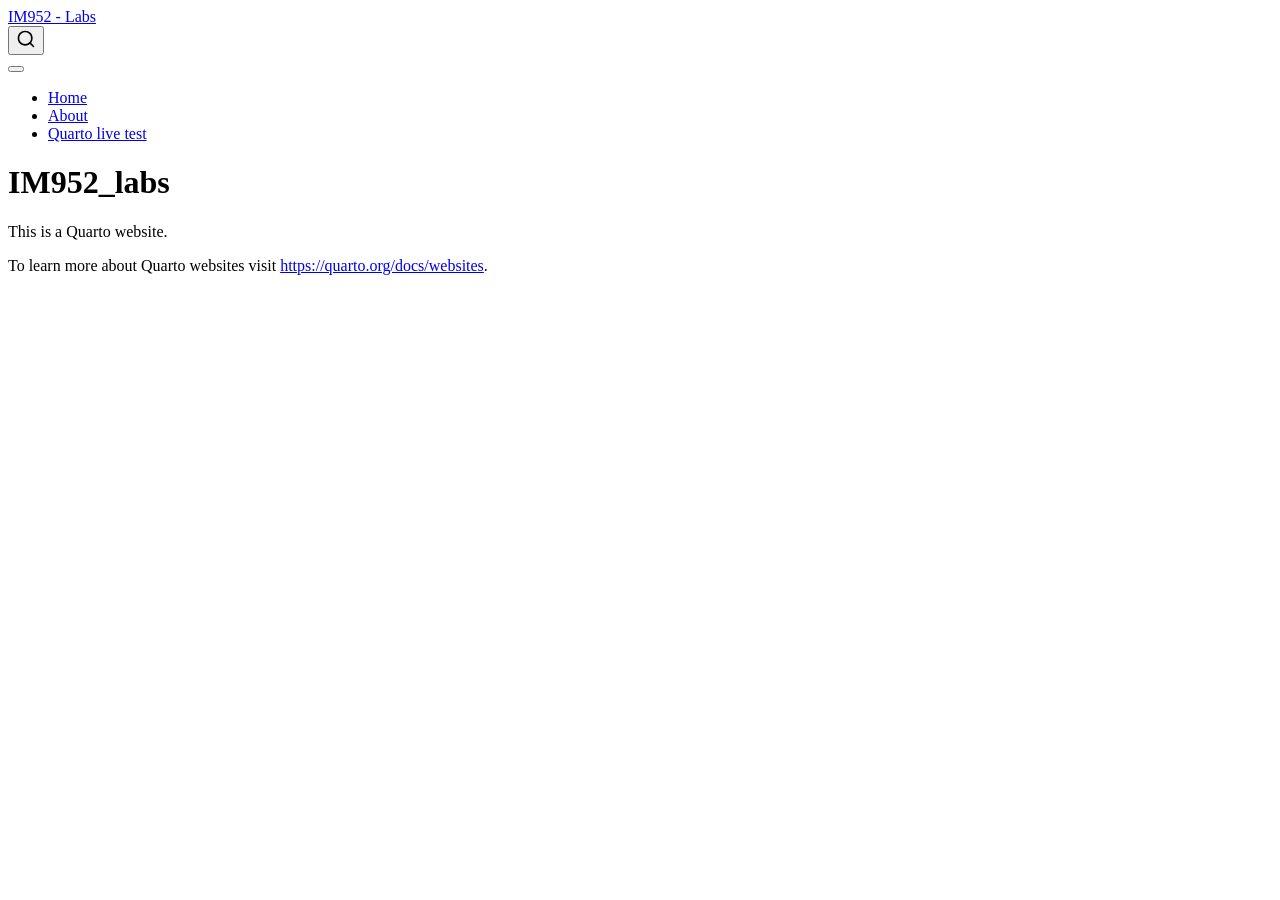
==== index.html @ 878ea652 "Built site for gh-pages" ====
<!DOCTYPE html>
<html xmlns="http://www.w3.org/1999/xhtml" lang="en" xml:lang="en"><head>

<meta charset="utf-8">
<meta name="generator" content="quarto-1.9.37">

<meta name="viewport" content="width=device-width, initial-scale=1.0, user-scalable=yes">


<title>IM952_labs – IM952 - Labs</title>
<style>
/* Default styles provided by pandoc.
** See https://pandoc.org/MANUAL.html#variables-for-html for config info.
*/
code{white-space: pre-wrap;}
span.smallcaps{font-variant: small-caps;}
div.columns{display: flex; gap: min(4vw, 1.5em);}
div.column{flex: auto; overflow-x: auto;}
div.hanging-indent{margin-left: 1.5em; text-indent: -1.5em;}
ul.task-list{list-style: none;}
ul.task-list li input[type="checkbox"] {
  width: 0.8em;
  margin: 0 0.8em 0.2em -1em; /* quarto-specific, see https://github.com/quarto-dev/quarto-cli/issues/4556 */ 
  vertical-align: middle;
}
</style>


<script src="site_libs/quarto-nav/quarto-nav.js"></script>
<script src="site_libs/quarto-nav/headroom.min.js"></script>
<script src="site_libs/clipboard/clipboard.min.js"></script>
<script src="site_libs/quarto-search/autocomplete.umd.js"></script>
<script src="site_libs/quarto-search/fuse.min.js"></script>
<script src="site_libs/quarto-search/quarto-search.js"></script>
<meta name="quarto:offset" content="./">
<script src="site_libs/quarto-html/quarto.js" type="module"></script>
<script src="site_libs/quarto-html/tabsets/tabsets.js" type="module"></script>
<script src="site_libs/quarto-html/popper.min.js"></script>
<script src="site_libs/quarto-html/tippy.umd.min.js"></script>
<script src="site_libs/quarto-html/anchor.min.js"></script>
<link href="site_libs/quarto-html/tippy.css" rel="stylesheet">
<link href="site_libs/quarto-html/quarto-syntax-highlighting-7f8f88aac4f3542376d5c11b86a4c14d.css" rel="stylesheet" id="quarto-text-highlighting-styles">
<script src="site_libs/bootstrap/bootstrap.min.js"></script>
<link href="site_libs/bootstrap/bootstrap-icons.css" rel="stylesheet">
<link href="site_libs/bootstrap/bootstrap-158031087360bce0ff56dc785ce39e06.min.css" rel="stylesheet" append-hash="true" id="quarto-bootstrap" data-mode="light">
<script id="quarto-search-options" type="application/json">{
  "location": "navbar",
  "copy-button": false,
  "collapse-after": 3,
  "panel-placement": "end",
  "type": "overlay",
  "limit": 50,
  "keyboard-shortcut": [
    "f",
    "/",
    "s"
  ],
  "show-item-context": false,
  "language": {
    "search-no-results-text": "No results",
    "search-matching-documents-text": "matching documents",
    "search-copy-link-title": "Copy link to search",
    "search-hide-matches-text": "Hide additional matches",
    "search-more-match-text": "more match in this document",
    "search-more-matches-text": "more matches in this document",
    "search-clear-button-title": "Clear",
    "search-text-placeholder": "",
    "search-detached-cancel-button-title": "Cancel",
    "search-submit-button-title": "Submit",
    "search-label": "Search"
  }
}</script>


<link rel="stylesheet" href="styles.css">
</head>

<body class="nav-fixed quarto-light">

<div id="quarto-search-results"></div>
  <header id="quarto-header" class="headroom fixed-top">
    <nav class="navbar navbar-expand-lg " data-bs-theme="dark">
      <div class="navbar-container container-fluid">
      <div class="navbar-brand-container mx-auto">
    <a class="navbar-brand" href="./index.html">
    <span class="navbar-title">IM952 - Labs</span>
    </a>
  </div>
            <div id="quarto-search" class="" title="Search"></div>
          <button class="navbar-toggler" type="button" data-bs-toggle="collapse" data-bs-target="#navbarCollapse" aria-controls="navbarCollapse" role="menu" aria-expanded="false" aria-label="Toggle navigation" onclick="if (window.quartoToggleHeadroom) { window.quartoToggleHeadroom(); }">
  <span class="navbar-toggler-icon"></span>
</button>
          <div class="collapse navbar-collapse" id="navbarCollapse">
            <ul class="navbar-nav navbar-nav-scroll me-auto">
  <li class="nav-item">
    <a class="nav-link active" href="./index.html" aria-current="page"> 
<span class="menu-text">Home</span></a>
  </li>  
  <li class="nav-item">
    <a class="nav-link" href="./about.html"> 
<span class="menu-text">About</span></a>
  </li>  
  <li class="nav-item">
    <a class="nav-link" href="./quarto-live.html"> 
<span class="menu-text">Quarto live test</span></a>
  </li>  
</ul>
          </div> <!-- /navcollapse -->
            <div class="quarto-navbar-tools">
</div>
      </div> <!-- /container-fluid -->
    </nav>
</header>
<!-- content -->
<div id="quarto-content" class="quarto-container page-columns page-rows-contents page-layout-article page-navbar">
<!-- sidebar -->
<!-- margin-sidebar -->
    <div id="quarto-margin-sidebar" class="sidebar margin-sidebar zindex-bottom">
        
    </div>
<!-- main -->
<main class="content" id="quarto-document-content">

<header id="title-block-header" class="quarto-title-block default">
<div class="quarto-title">
<h1 class="title">IM952_labs</h1>
</div>



<div class="quarto-title-meta">

    
  
    
  </div>
  


</header>


<p>This is a Quarto website.</p>
<p>To learn more about Quarto websites visit <a href="https://quarto.org/docs/websites" class="uri">https://quarto.org/docs/websites</a>.</p>



</main> <!-- /main -->
<script id="quarto-html-after-body" type="application/javascript">
  window.document.addEventListener("DOMContentLoaded", function (event) {
    const icon = "";
    const anchorJS = new window.AnchorJS();
    anchorJS.options = {
      placement: 'right',
      icon: icon
    };
    anchorJS.add('.anchored');
    const isCodeAnnotation = (el) => {
      for (const clz of el.classList) {
        if (clz.startsWith('code-annotation-')) {                     
          return true;
        }
      }
      return false;
    }
    const onCopySuccess = function(e) {
      // button target
      const button = e.trigger;
      // don't keep focus
      button.blur();
      // flash "checked"
      button.classList.add('code-copy-button-checked');
      var currentTitle = button.getAttribute("title");
      button.setAttribute("title", "Copied!");
      let tooltip;
      if (window.bootstrap) {
        button.setAttribute("data-bs-toggle", "tooltip");
        button.setAttribute("data-bs-placement", "left");
        button.setAttribute("data-bs-title", "Copied!");
        tooltip = new bootstrap.Tooltip(button, 
          { trigger: "manual", 
            customClass: "code-copy-button-tooltip",
            offset: [0, -8]});
        tooltip.show();    
      }
      setTimeout(function() {
        if (tooltip) {
          tooltip.hide();
          button.removeAttribute("data-bs-title");
          button.removeAttribute("data-bs-toggle");
          button.removeAttribute("data-bs-placement");
        }
        button.setAttribute("title", currentTitle);
        button.classList.remove('code-copy-button-checked');
      }, 1000);
      // clear code selection
      e.clearSelection();
    }
    const getTextToCopy = function(trigger) {
      const outerScaffold = trigger.parentElement.cloneNode(true);
      const codeEl = outerScaffold.querySelector('code');
      for (const childEl of codeEl.children) {
        if (isCodeAnnotation(childEl)) {
          childEl.remove();
        }
      }
      return codeEl.innerText;
    }
    const clipboard = new window.ClipboardJS('.code-copy-button:not([data-in-quarto-modal])', {
      text: getTextToCopy
    });
    clipboard.on('success', onCopySuccess);
    if (window.document.getElementById('quarto-embedded-source-code-modal')) {
      const clipboardModal = new window.ClipboardJS('.code-copy-button[data-in-quarto-modal]', {
        text: getTextToCopy,
        container: window.document.getElementById('quarto-embedded-source-code-modal')
      });
      clipboardModal.on('success', onCopySuccess);
    }
      var localhostRegex = new RegExp(/^(?:http|https):\/\/localhost\:?[0-9]*\//);
      var mailtoRegex = new RegExp(/^mailto:/);
        var filterRegex = new RegExp('/' + window.location.host + '/');
      var isInternal = (href) => {
          return filterRegex.test(href) || localhostRegex.test(href) || mailtoRegex.test(href);
      }
      // Inspect non-navigation links and adorn them if external
     var links = window.document.querySelectorAll('a[href]:not(.nav-link):not(.navbar-brand):not(.toc-action):not(.sidebar-link):not(.sidebar-item-toggle):not(.pagination-link):not(.no-external):not([aria-hidden]):not(.dropdown-item):not(.quarto-navigation-tool):not(.about-link)');
      for (var i=0; i<links.length; i++) {
        const link = links[i];
        if (!isInternal(link.href)) {
          // undo the damage that might have been done by quarto-nav.js in the case of
          // links that we want to consider external
          if (link.dataset.originalHref !== undefined) {
            link.href = link.dataset.originalHref;
          }
        }
      }
    function tippyHover(el, contentFn, onTriggerFn, onUntriggerFn) {
      const config = {
        allowHTML: true,
        maxWidth: 500,
        delay: 100,
        arrow: false,
        appendTo: function(el) {
            return el.parentElement;
        },
        interactive: true,
        interactiveBorder: 10,
        theme: 'quarto',
        placement: 'bottom-start',
      };
      if (contentFn) {
        config.content = contentFn;
      }
      if (onTriggerFn) {
        config.onTrigger = onTriggerFn;
      }
      if (onUntriggerFn) {
        config.onUntrigger = onUntriggerFn;
      }
      window.tippy(el, config); 
    }
    const noterefs = window.document.querySelectorAll('a[role="doc-noteref"]');
    for (var i=0; i<noterefs.length; i++) {
      const ref = noterefs[i];
      tippyHover(ref, function() {
        // use id or data attribute instead here
        let href = ref.getAttribute('data-footnote-href') || ref.getAttribute('href');
        try { href = new URL(href).hash; } catch {}
        const id = href.replace(/^#\/?/, "");
        const note = window.document.getElementById(id);
        if (note) {
          return note.innerHTML;
        } else {
          return "";
        }
      });
    }
    const xrefs = window.document.querySelectorAll('a.quarto-xref');
    const processXRef = (id, note) => {
      // Strip column container classes
      const stripColumnClz = (el) => {
        el.classList.remove("page-full", "page-columns");
        if (el.children) {
          for (const child of el.children) {
            stripColumnClz(child);
          }
        }
      }
      stripColumnClz(note)
      if (id === null || id.startsWith('sec-')) {
        // Special case sections, only their first couple elements
        const container = document.createElement("div");
        if (note.children && note.children.length > 2) {
          container.appendChild(note.children[0].cloneNode(true));
          for (let i = 1; i < note.children.length; i++) {
            const child = note.children[i];
            if (child.tagName === "P" && child.innerText === "") {
              continue;
            } else {
              container.appendChild(child.cloneNode(true));
              break;
            }
          }
          if (window.Quarto?.typesetMath) {
            window.Quarto.typesetMath(container);
          }
          return container.innerHTML
        } else {
          if (window.Quarto?.typesetMath) {
            window.Quarto.typesetMath(note);
          }
          return note.innerHTML;
        }
      } else {
        // Remove any anchor links if they are present
        const anchorLink = note.querySelector('a.anchorjs-link');
        if (anchorLink) {
          anchorLink.remove();
        }
        if (window.Quarto?.typesetMath) {
          window.Quarto.typesetMath(note);
        }
        if (note.classList.contains("callout")) {
          return note.outerHTML;
        } else {
          return note.innerHTML;
        }
      }
    }
    for (var i=0; i<xrefs.length; i++) {
      const xref = xrefs[i];
      tippyHover(xref, undefined, function(instance) {
        instance.disable();
        let url = xref.getAttribute('href');
        let hash = undefined; 
        if (url.startsWith('#')) {
          hash = url;
        } else {
          try { hash = new URL(url).hash; } catch {}
        }
        if (hash) {
          const id = hash.replace(/^#\/?/, "");
          const note = window.document.getElementById(id);
          if (note !== null) {
            try {
              const html = processXRef(id, note.cloneNode(true));
              instance.setContent(html);
            } finally {
              instance.enable();
              instance.show();
            }
          } else {
            // See if we can fetch this
            fetch(url.split('#')[0])
            .then(res => res.text())
            .then(html => {
              const parser = new DOMParser();
              const htmlDoc = parser.parseFromString(html, "text/html");
              const note = htmlDoc.getElementById(id);
              if (note !== null) {
                const html = processXRef(id, note);
                instance.setContent(html);
              } 
            }).finally(() => {
              instance.enable();
              instance.show();
            });
          }
        } else {
          // See if we can fetch a full url (with no hash to target)
          // This is a special case and we should probably do some content thinning / targeting
          fetch(url)
          .then(res => res.text())
          .then(html => {
            const parser = new DOMParser();
            const htmlDoc = parser.parseFromString(html, "text/html");
            const note = htmlDoc.querySelector('main.content');
            if (note !== null) {
              // This should only happen for chapter cross references
              // (since there is no id in the URL)
              // remove the first header
              if (note.children.length > 0 && note.children[0].tagName === "HEADER") {
                note.children[0].remove();
              }
              const html = processXRef(null, note);
              instance.setContent(html);
            } 
          }).finally(() => {
            instance.enable();
            instance.show();
          });
        }
      }, function(instance) {
      });
    }
        let selectedAnnoteEl;
        const selectorForAnnotation = ( cell, annotation) => {
          let cellAttr = 'data-code-cell="' + cell + '"';
          let lineAttr = 'data-code-annotation="' +  annotation + '"';
          const selector = 'span[' + cellAttr + '][' + lineAttr + ']';
          return selector;
        }
        const selectCodeLines = (annoteEl) => {
          const doc = window.document;
          const targetCell = annoteEl.getAttribute("data-target-cell");
          const targetAnnotation = annoteEl.getAttribute("data-target-annotation");
          const annoteSpan = window.document.querySelector(selectorForAnnotation(targetCell, targetAnnotation));
          const lines = annoteSpan.getAttribute("data-code-lines").split(",");
          const lineIds = lines.map((line) => {
            return targetCell + "-" + line;
          })
          let top = null;
          let height = null;
          let parent = null;
          if (lineIds.length > 0) {
              //compute the position of the single el (top and bottom and make a div)
              const el = window.document.getElementById(lineIds[0]);
              top = el.offsetTop;
              height = el.offsetHeight;
              parent = el.parentElement.parentElement;
            if (lineIds.length > 1) {
              const lastEl = window.document.getElementById(lineIds[lineIds.length - 1]);
              const bottom = lastEl.offsetTop + lastEl.offsetHeight;
              height = bottom - top;
            }
            if (top !== null && height !== null && parent !== null) {
              // cook up a div (if necessary) and position it 
              let div = window.document.getElementById("code-annotation-line-highlight");
              if (div === null) {
                div = window.document.createElement("div");
                div.setAttribute("id", "code-annotation-line-highlight");
                div.style.position = 'absolute';
                parent.appendChild(div);
              }
              div.style.top = top - 2 + "px";
              div.style.height = height + 4 + "px";
              div.style.left = 0;
              let gutterDiv = window.document.getElementById("code-annotation-line-highlight-gutter");
              if (gutterDiv === null) {
                gutterDiv = window.document.createElement("div");
                gutterDiv.setAttribute("id", "code-annotation-line-highlight-gutter");
                gutterDiv.style.position = 'absolute';
                const codeCell = window.document.getElementById(targetCell);
                const gutter = codeCell.querySelector('.code-annotation-gutter');
                gutter.appendChild(gutterDiv);
              }
              gutterDiv.style.top = top - 2 + "px";
              gutterDiv.style.height = height + 4 + "px";
            }
            selectedAnnoteEl = annoteEl;
          }
        };
        const unselectCodeLines = () => {
          const elementsIds = ["code-annotation-line-highlight", "code-annotation-line-highlight-gutter"];
          elementsIds.forEach((elId) => {
            const div = window.document.getElementById(elId);
            if (div) {
              div.remove();
            }
          });
          selectedAnnoteEl = undefined;
        };
          // Handle positioning of the toggle
      window.addEventListener(
        "resize",
        throttle(() => {
          elRect = undefined;
          if (selectedAnnoteEl) {
            selectCodeLines(selectedAnnoteEl);
          }
        }, 10)
      );
      function throttle(fn, ms) {
      let throttle = false;
      let timer;
        return (...args) => {
          if(!throttle) { // first call gets through
              fn.apply(this, args);
              throttle = true;
          } else { // all the others get throttled
              if(timer) clearTimeout(timer); // cancel #2
              timer = setTimeout(() => {
                fn.apply(this, args);
                timer = throttle = false;
              }, ms);
          }
        };
      }
        // Attach click handler to the DT
        const annoteDls = window.document.querySelectorAll('dt[data-target-cell]');
        for (const annoteDlNode of annoteDls) {
          annoteDlNode.addEventListener('click', (event) => {
            const clickedEl = event.target;
            if (clickedEl !== selectedAnnoteEl) {
              unselectCodeLines();
              const activeEl = window.document.querySelector('dt[data-target-cell].code-annotation-active');
              if (activeEl) {
                activeEl.classList.remove('code-annotation-active');
              }
              selectCodeLines(clickedEl);
              clickedEl.classList.add('code-annotation-active');
            } else {
              // Unselect the line
              unselectCodeLines();
              clickedEl.classList.remove('code-annotation-active');
            }
          });
        }
    const findCites = (el) => {
      const parentEl = el.parentElement;
      if (parentEl) {
        const cites = parentEl.dataset.cites;
        if (cites) {
          return {
            el,
            cites: cites.split(' ')
          };
        } else {
          return findCites(el.parentElement)
        }
      } else {
        return undefined;
      }
    };
    var bibliorefs = window.document.querySelectorAll('a[role="doc-biblioref"]');
    for (var i=0; i<bibliorefs.length; i++) {
      const ref = bibliorefs[i];
      const citeInfo = findCites(ref);
      if (citeInfo) {
        tippyHover(citeInfo.el, function() {
          var popup = window.document.createElement('div');
          citeInfo.cites.forEach(function(cite) {
            var citeDiv = window.document.createElement('div');
            citeDiv.classList.add('hanging-indent');
            citeDiv.classList.add('csl-entry');
            var biblioDiv = window.document.getElementById('ref-' + cite);
            if (biblioDiv) {
              citeDiv.innerHTML = biblioDiv.innerHTML;
            }
            popup.appendChild(citeDiv);
          });
          return popup.innerHTML;
        });
      }
    }
  });
  </script>
</div> <!-- /content -->




</body></html>
---- site_libs/quarto-html/tippy.css ----
.tippy-box[data-animation=fade][data-state=hidden]{opacity:0}[data-tippy-root]{max-width:calc(100vw - 10px)}.tippy-box{position:relative;background-color:#333;color:#fff;border-radius:4px;font-size:14px;line-height:1.4;white-space:normal;outline:0;transition-property:transform,visibility,opacity}.tippy-box[data-placement^=top]>.tippy-arrow{bottom:0}.tippy-box[data-placement^=top]>.tippy-arrow:before{bottom:-7px;left:0;border-width:8px 8px 0;border-top-color:initial;transform-origin:center top}.tippy-box[data-placement^=bottom]>.tippy-arrow{top:0}.tippy-box[data-placement^=bottom]>.tippy-arrow:before{top:-7px;left:0;border-width:0 8px 8px;border-bottom-color:initial;transform-origin:center bottom}.tippy-box[data-placement^=left]>.tippy-arrow{right:0}.tippy-box[data-placement^=left]>.tippy-arrow:before{border-width:8px 0 8px 8px;border-left-color:initial;right:-7px;transform-origin:center left}.tippy-box[data-placement^=right]>.tippy-arrow{left:0}.tippy-box[data-placement^=right]>.tippy-arrow:before{left:-7px;border-width:8px 8px 8px 0;border-right-color:initial;transform-origin:center right}.tippy-box[data-inertia][data-state=visible]{transition-timing-function:cubic-bezier(.54,1.5,.38,1.11)}.tippy-arrow{width:16px;height:16px;color:#333}.tippy-arrow:before{content:"";position:absolute;border-color:transparent;border-style:solid}.tippy-content{position:relative;padding:5px 9px;z-index:1}
---- site_libs/quarto-html/quarto-syntax-highlighting-7f8f88aac4f3542376d5c11b86a4c14d.css ----
/* quarto syntax highlight colors */
:root {
  --quarto-hl-ot-color: #003B4F;
  --quarto-hl-at-color: #657422;
  --quarto-hl-ss-color: #20794D;
  --quarto-hl-an-color: #5E5E5E;
  --quarto-hl-fu-color: #4758AB;
  --quarto-hl-st-color: #20794D;
  --quarto-hl-cf-color: #003B4F;
  --quarto-hl-op-color: #5E5E5E;
  --quarto-hl-er-color: #AD0000;
  --quarto-hl-bn-color: #AD0000;
  --quarto-hl-al-color: #AD0000;
  --quarto-hl-va-color: #111111;
  --quarto-hl-bu-color: inherit;
  --quarto-hl-ex-color: inherit;
  --quarto-hl-pp-color: #AD0000;
  --quarto-hl-in-color: #5E5E5E;
  --quarto-hl-vs-color: #20794D;
  --quarto-hl-wa-color: #5E5E5E;
  --quarto-hl-do-color: #5E5E5E;
  --quarto-hl-im-color: #00769E;
  --quarto-hl-ch-color: #20794D;
  --quarto-hl-dt-color: #AD0000;
  --quarto-hl-fl-color: #AD0000;
  --quarto-hl-co-color: #5E5E5E;
  --quarto-hl-cv-color: #5E5E5E;
  --quarto-hl-cn-color: #8f5902;
  --quarto-hl-sc-color: #5E5E5E;
  --quarto-hl-dv-color: #AD0000;
  --quarto-hl-kw-color: #003B4F;
}

/* other quarto variables */
:root {
  --quarto-font-monospace: SFMono-Regular, Menlo, Monaco, Consolas, "Liberation Mono", "Courier New", monospace;
}

/* syntax highlight based on Pandoc's rules */
pre > code.sourceCode > span {
  color: #003B4F;
}

code.sourceCode > span {
  color: #003B4F;
}

div.sourceCode,
div.sourceCode pre.sourceCode {
  color: #003B4F;
}

/* Normal */
code span {
  color: #003B4F;
}

/* Alert */
code span.al {
  color: #AD0000;
  font-style: inherit;
}

/* Annotation */
code span.an {
  color: #5E5E5E;
  font-style: inherit;
}

/* Attribute */
code span.at {
  color: #657422;
  font-style: inherit;
}

/* BaseN */
code span.bn {
  color: #AD0000;
  font-style: inherit;
}

/* BuiltIn */
code span.bu {
  font-style: inherit;
}

/* ControlFlow */
code span.cf {
  color: #003B4F;
  font-weight: bold;
  font-style: inherit;
}

/* Char */
code span.ch {
  color: #20794D;
  font-style: inherit;
}

/* Constant */
code span.cn {
  color: #8f5902;
  font-style: inherit;
}

/* Comment */
code span.co {
  color: #5E5E5E;
  font-style: inherit;
}

/* CommentVar */
code span.cv {
  color: #5E5E5E;
  font-style: italic;
}

/* Documentation */
code span.do {
  color: #5E5E5E;
  font-style: italic;
}

/* DataType */
code span.dt {
  color: #AD0000;
  font-style: inherit;
}

/* DecVal */
code span.dv {
  color: #AD0000;
  font-style: inherit;
}

/* Error */
code span.er {
  color: #AD0000;
  font-style: inherit;
}

/* Extension */
code span.ex {
  font-style: inherit;
}

/* Float */
code span.fl {
  color: #AD0000;
  font-style: inherit;
}

/* Function */
code span.fu {
  color: #4758AB;
  font-style: inherit;
}

/* Import */
code span.im {
  color: #00769E;
  font-style: inherit;
}

/* Information */
code span.in {
  color: #5E5E5E;
  font-style: inherit;
}

/* Keyword */
code span.kw {
  color: #003B4F;
  font-weight: bold;
  font-style: inherit;
}

/* Operator */
code span.op {
  color: #5E5E5E;
  font-style: inherit;
}

/* Other */
code span.ot {
  color: #003B4F;
  font-style: inherit;
}

/* Preprocessor */
code span.pp {
  color: #AD0000;
  font-style: inherit;
}

/* SpecialChar */
code span.sc {
  color: #5E5E5E;
  font-style: inherit;
}

/* SpecialString */
code span.ss {
  color: #20794D;
  font-style: inherit;
}

/* String */
code span.st {
  color: #20794D;
  font-style: inherit;
}

/* Variable */
code span.va {
  color: #111111;
  font-style: inherit;
}

/* VerbatimString */
code span.vs {
  color: #20794D;
  font-style: inherit;
}

/* Warning */
code span.wa {
  color: #5E5E5E;
  font-style: italic;
}

.prevent-inlining {
  content: "</";
}

/*# sourceMappingURL=789ad8cd35626ba772517505b42a116e.css.map */
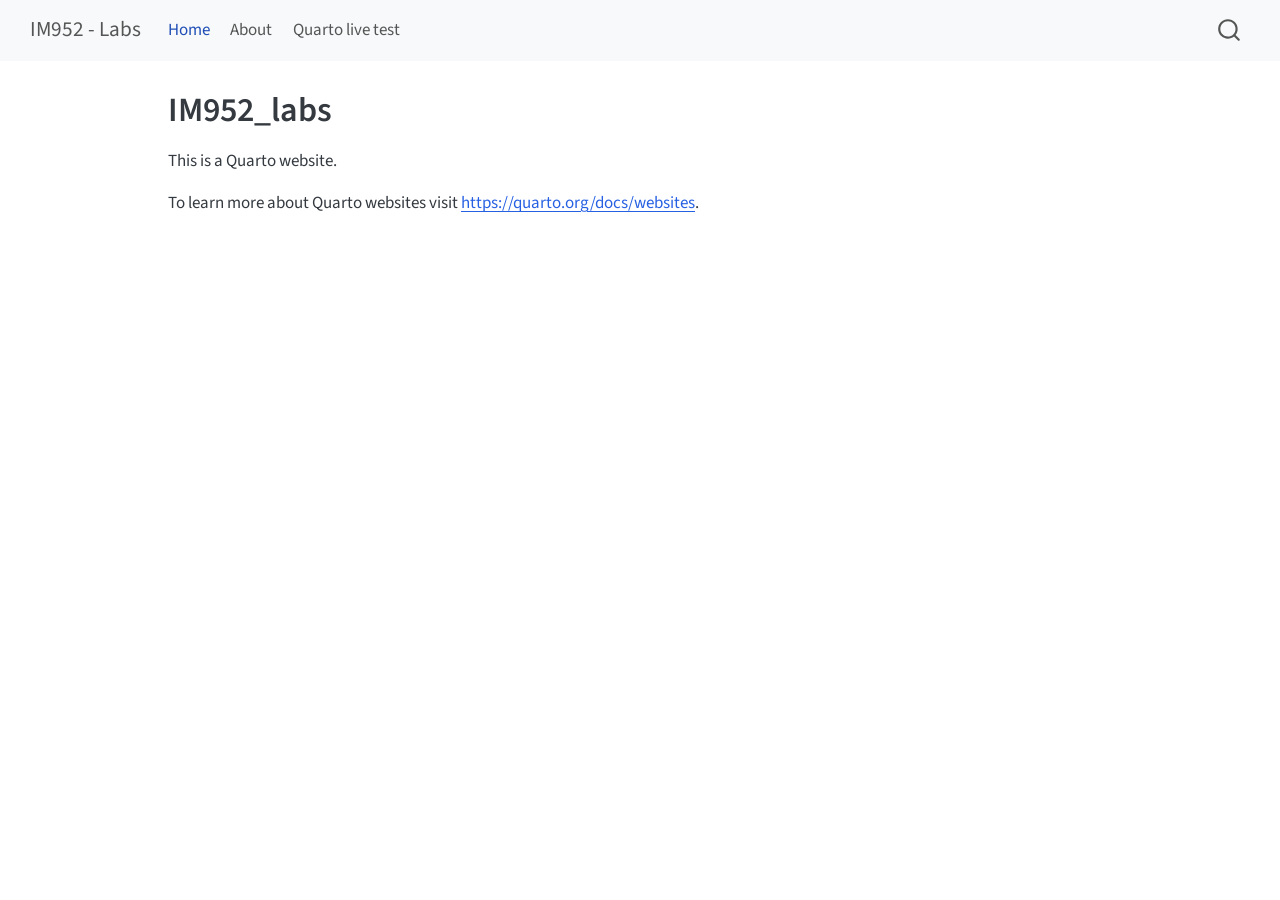
==== commit 07b66b39: "Built site for gh-pages" ====
--- a/index.html
+++ b/index.html
@@ -2,7 +2,7 @@
 <html xmlns="http://www.w3.org/1999/xhtml" lang="en" xml:lang="en"><head>
 
 <meta charset="utf-8">
-<meta name="generator" content="quarto-1.9.37">
+<meta name="generator" content="quarto-1.10.19">
 
 <meta name="viewport" content="width=device-width, initial-scale=1.0, user-scalable=yes">
 
@@ -12,10 +12,13 @@
 /* Default styles provided by pandoc.
 ** See https://pandoc.org/MANUAL.html#variables-for-html for config info.
 */
-code{white-space: pre-wrap;}
 span.smallcaps{font-variant: small-caps;}
-div.columns{display: flex; gap: min(4vw, 1.5em);}
-div.column{flex: auto; overflow-x: auto;}
+div.columns{display: flex; gap: 1.5em;}
+div.column{flex: auto;}
+@media screen {
+div.columns{gap: min(4vw, 1.5em);}
+div.column{overflow-x: auto;}
+}
 div.hanging-indent{margin-left: 1.5em; text-indent: -1.5em;}
 ul.task-list{list-style: none;}
 ul.task-list li input[type="checkbox"] {
@@ -39,10 +42,10 @@
 <script src="site_libs/quarto-html/tippy.umd.min.js"></script>
 <script src="site_libs/quarto-html/anchor.min.js"></script>
 <link href="site_libs/quarto-html/tippy.css" rel="stylesheet">
-<link href="site_libs/quarto-html/quarto-syntax-highlighting-7f8f88aac4f3542376d5c11b86a4c14d.css" rel="stylesheet" id="quarto-text-highlighting-styles">
+<link href="site_libs/quarto-html/quarto-syntax-highlighting-bf27225e3a48a9273f3daa8f8e829971.css" rel="stylesheet" id="quarto-text-highlighting-styles">
 <script src="site_libs/bootstrap/bootstrap.min.js"></script>
 <link href="site_libs/bootstrap/bootstrap-icons.css" rel="stylesheet">
-<link href="site_libs/bootstrap/bootstrap-158031087360bce0ff56dc785ce39e06.min.css" rel="stylesheet" append-hash="true" id="quarto-bootstrap" data-mode="light">
+<link href="site_libs/bootstrap/bootstrap-55617497126496852ff9f5a59253c640.min.css" rel="stylesheet" append-hash="true" id="quarto-bootstrap" data-mode="light">
 <script id="quarto-search-options" type="application/json">{
   "location": "navbar",
   "copy-button": false,
@@ -219,7 +222,7 @@
     }
       var localhostRegex = new RegExp(/^(?:http|https):\/\/localhost\:?[0-9]*\//);
       var mailtoRegex = new RegExp(/^mailto:/);
-        var filterRegex = new RegExp('/' + window.location.host + '/');
+        var filterRegex = new RegExp("https:\/\/WarwickCIM\.github\.io\/IM952_labs\/");
       var isInternal = (href) => {
           return filterRegex.test(href) || localhostRegex.test(href) || mailtoRegex.test(href);
       }
--- a/site_libs/quarto-html/quarto-syntax-highlighting-bf27225e3a48a9273f3daa8f8e829971.css
+++ b/site_libs/quarto-html/quarto-syntax-highlighting-bf27225e3a48a9273f3daa8f8e829971.css
@@ -0,0 +1,236 @@
+/* quarto syntax highlight colors */
+:root {
+  --quarto-hl-ot-color: #003B4F;
+  --quarto-hl-at-color: #657422;
+  --quarto-hl-ss-color: #20794D;
+  --quarto-hl-an-color: #5E5E5E;
+  --quarto-hl-fu-color: #4758AB;
+  --quarto-hl-st-color: #20794D;
+  --quarto-hl-cf-color: #003B4F;
+  --quarto-hl-op-color: #5E5E5E;
+  --quarto-hl-er-color: #AD0000;
+  --quarto-hl-bn-color: #AD0000;
+  --quarto-hl-al-color: #AD0000;
+  --quarto-hl-va-color: #111111;
+  --quarto-hl-bu-color: inherit;
+  --quarto-hl-ex-color: inherit;
+  --quarto-hl-pp-color: #AD0000;
+  --quarto-hl-in-color: #5E5E5E;
+  --quarto-hl-vs-color: #20794D;
+  --quarto-hl-wa-color: #5E5E5E;
+  --quarto-hl-do-color: #5E5E5E;
+  --quarto-hl-im-color: #00769E;
+  --quarto-hl-ch-color: #20794D;
+  --quarto-hl-dt-color: #AD0000;
+  --quarto-hl-fl-color: #AD0000;
+  --quarto-hl-co-color: #5E5E5E;
+  --quarto-hl-cv-color: #5E5E5E;
+  --quarto-hl-cn-color: #8f5902;
+  --quarto-hl-sc-color: #5E5E5E;
+  --quarto-hl-dv-color: #AD0000;
+  --quarto-hl-kw-color: #003B4F;
+}
+
+/* other quarto variables */
+:root {
+  --quarto-font-monospace: SFMono-Regular, Menlo, Monaco, Consolas, "Liberation Mono", "Courier New", monospace;
+}
+
+/* syntax highlight based on Pandoc's rules */
+pre > code.sourceCode > span {
+  color: #003B4F;
+}
+
+code.sourceCode > span {
+  color: #003B4F;
+}
+
+div.sourceCode,
+div.sourceCode pre.sourceCode {
+  color: #003B4F;
+}
+
+/* Normal */
+code span {
+  color: #003B4F;
+}
+
+/* Alert */
+code span.al {
+  color: #AD0000;
+  font-style: inherit;
+}
+
+/* Annotation */
+code span.an {
+  color: #5E5E5E;
+  font-style: inherit;
+}
+
+/* Attribute */
+code span.at {
+  color: #657422;
+  font-style: inherit;
+}
+
+/* BaseN */
+code span.bn {
+  color: #AD0000;
+  font-style: inherit;
+}
+
+/* BuiltIn */
+code span.bu {
+  font-style: inherit;
+}
+
+/* ControlFlow */
+code span.cf {
+  color: #003B4F;
+  font-weight: bold;
+  font-style: inherit;
+}
+
+/* Char */
+code span.ch {
+  color: #20794D;
+  font-style: inherit;
+}
+
+/* Constant */
+code span.cn {
+  color: #8f5902;
+  font-style: inherit;
+}
+
+/* Comment */
+code span.co {
+  color: #5E5E5E;
+  font-style: inherit;
+}
+
+/* CommentVar */
+code span.cv {
+  color: #5E5E5E;
+  font-style: italic;
+}
+
+/* Documentation */
+code span.do {
+  color: #5E5E5E;
+  font-style: italic;
+}
+
+/* DataType */
+code span.dt {
+  color: #AD0000;
+  font-style: inherit;
+}
+
+/* DecVal */
+code span.dv {
+  color: #AD0000;
+  font-style: inherit;
+}
+
+/* Error */
+code span.er {
+  color: #AD0000;
+  font-style: inherit;
+}
+
+/* Extension */
+code span.ex {
+  font-style: inherit;
+}
+
+/* Float */
+code span.fl {
+  color: #AD0000;
+  font-style: inherit;
+}
+
+/* Function */
+code span.fu {
+  color: #4758AB;
+  font-style: inherit;
+}
+
+/* Import */
+code span.im {
+  color: #00769E;
+  font-style: inherit;
+}
+
+/* Information */
+code span.in {
+  color: #5E5E5E;
+  font-style: inherit;
+}
+
+/* Keyword */
+code span.kw {
+  color: #003B4F;
+  font-weight: bold;
+  font-style: inherit;
+}
+
+/* Operator */
+code span.op {
+  color: #5E5E5E;
+  font-style: inherit;
+}
+
+/* Other */
+code span.ot {
+  color: #003B4F;
+  font-style: inherit;
+}
+
+/* Preprocessor */
+code span.pp {
+  color: #AD0000;
+  font-style: inherit;
+}
+
+/* SpecialChar */
+code span.sc {
+  color: #5E5E5E;
+  font-style: inherit;
+}
+
+/* SpecialString */
+code span.ss {
+  color: #20794D;
+  font-style: inherit;
+}
+
+/* String */
+code span.st {
+  color: #20794D;
+  font-style: inherit;
+}
+
+/* Variable */
+code span.va {
+  color: #111111;
+  font-style: inherit;
+}
+
+/* VerbatimString */
+code span.vs {
+  color: #20794D;
+  font-style: inherit;
+}
+
+/* Warning */
+code span.wa {
+  color: #5E5E5E;
+  font-style: italic;
+}
+
+.prevent-inlining {
+  content: "</";
+}
+
+/*# sourceMappingURL=8be38f48d34c45af72792cbd699585e7.css.map */
--- a/styles.css
+++ b/styles.css
@@ -0,0 +1,16 @@
+/* css styles */
+.big-text {
+    font-size: 1.6rem;
+}
+
+/*-- Embedding slides in post --*/
+.slide-deck {
+    border: 3px solid #dee2e6;
+    width: 100%;
+    height: 475px;
+}
+
+.embed {
+    border: 3px solid #dee2e6;
+    width: 100%;
+}
